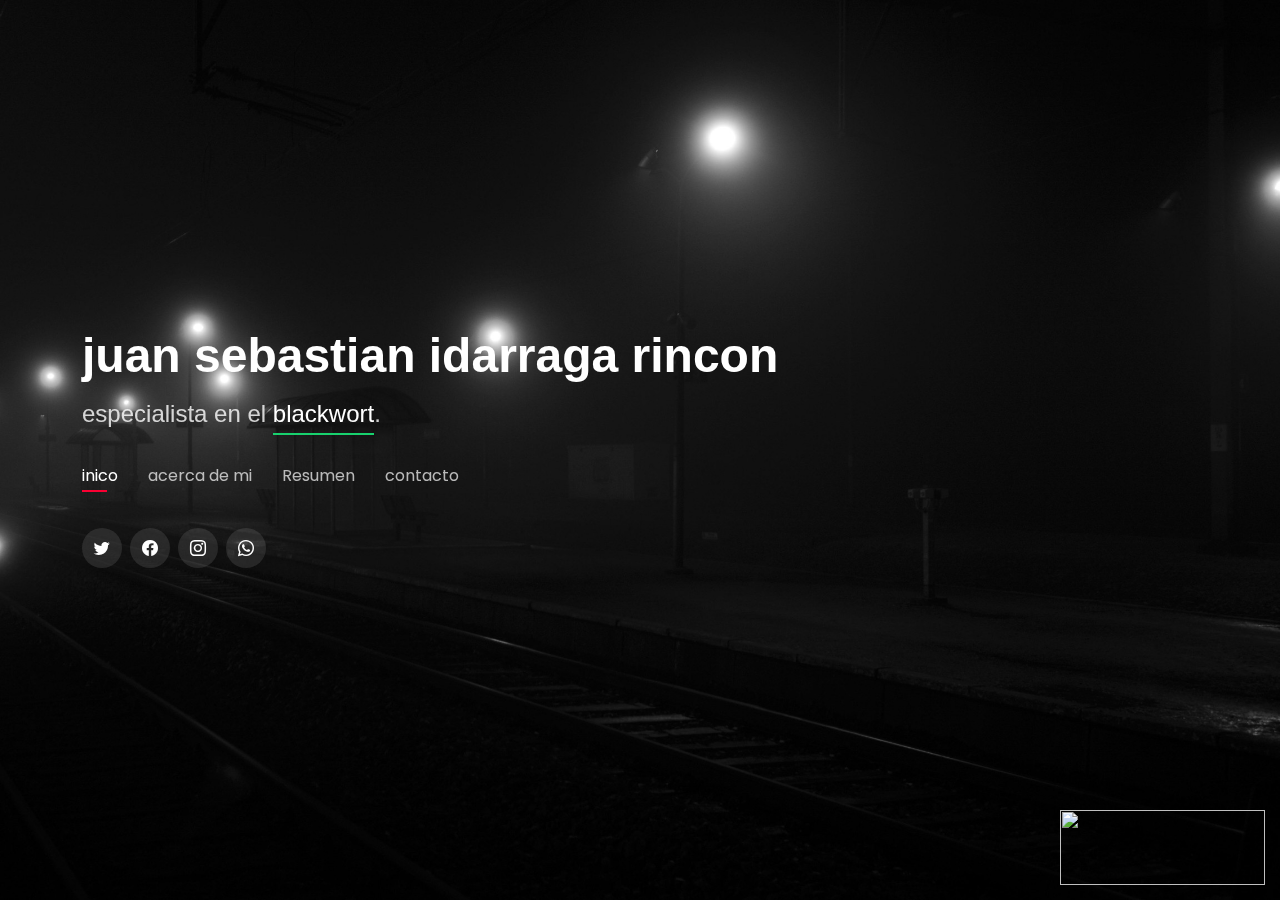
==== index.html @ 9158bda5 "first commit" ====
<!DOCTYPE html>
<html lang="es">

<head>
  <meta charset="utf-8">
  <meta content="width=device-width, initial-scale=1.0" name="viewport">

  <title>hoja de vida</title>
  <meta content="" name="description">
  <meta content="" name="keywords">

  <!-- Favicons -->
  <link href="C:\Users\Sebastian\Downloads\shadow.png" rel="icon">
  <link href="C:\Users\Sebastian\Downloads\shadow.png" rel="apple-touch-icon">

  <!-- Google Fonts -->
  <link href="https://fonts.googleapis.com/css?family=Open+Sans:300,300i,400,400i,600,600i,700,700i|Raleway:300,300i,400,400i,500,500i,600,600i,700,700i|Poppins:300,300i,400,400i,500,500i,600,600i,700,700i" rel="stylesheet">

  <!-- Vendor CSS Files -->
  <link href="assets/vendor/bootstrap/css/bootstrap.min.css" rel="stylesheet">
  <link href="assets/vendor/bootstrap-icons/bootstrap-icons.css" rel="stylesheet">
  <link href="assets/vendor/boxicons/css/boxicons.min.css" rel="stylesheet">
  <link href="assets/vendor/glightbox/css/glightbox.min.css" rel="stylesheet">
  <link href="assets/vendor/remixicon/remixicon.css" rel="stylesheet">
  <link href="assets/vendor/swiper/swiper-bundle.min.css" rel="stylesheet">

  <!-- Template Main CSS File -->
  <link href="assets/css/style.css" rel="stylesheet">

  <!-- =======================================================
  * Template Name: Personal
  * Updated: Jun 18 2023 with Bootstrap v5.3.0
  * Template URL: https://bootstrapmade.com/personal-free-resume-bootstrap-template/
  * Author: BootstrapMade.com
  * License: https://bootstrapmade.com/license/
  ======================================================== -->
</head>

<body>

  <!-- ======= Header ======= -->
  <header id="header">
    <div class="container">

      <h1><a href="index.html">juan sebastian idarraga rincon</a></h1>
      <!-- Uncomment below if you prefer to use an image logo -->
      <!-- <a href="index.html" class="mr-auto"><img src="assets/img/logo.png" alt="" class="img-fluid"></a> -->
      <h2> especialista  en el <span> blackwort</span>.</h2>

      <nav id="navbar" class="navbar">
        <ul>
          <li><a class="nav-link active" href="#header">inico</a></li>
          <li><a class="nav-link" href="#about">acerca de mi</a></li>
          <li><a class="nav-link" href="#resume">Resumen</a></li>
         
          <li><a class="nav-link" href="#contact">contacto</a></li>
        </ul>
        <i class="bi bi-list mobile-nav-toggle"></i>
      </nav><!-- .navbar -->

      <div class="social-links">
        <a href="https://twitter.com/Sebasti91178113" class="twitter"><i class="bi bi-twitter"></i></a>
        <a href="https://www.facebook.com/juansebastian.idartaga/" class="facebook"><i class="bi bi-facebook"></i></a>
        <a href="https://www.instagram.com/juan_idarraga.tt/" class="instagram"><i class="bi bi-instagram"></i></a>
        <a href="https://api.whatsapp.com/send?phone=57321502562" class="whatsapp"><i class="bi bi-whatsapp"></i></a>
        
      </div>

    </div>
  </header><!-- End Header -->

  <!-- ======= About Section ======= -->
  <section id="about" class="about">

    <!-- ======= About Me ======= -->
    <div class="about-me container">

      <div class="section-title">
        <h2>descubre</h2>
        <p>¿quien soy yo?</p>
      </div>

      <div class="row">
        <div class="col-lg-4" data-aos="fade-right">
          <img src="assets/img/me.jpg" class="img-fluid" alt="">
        </div>
        <div class="col-lg-8 pt-4 pt-lg-0 content" data-aos="fade-left">
          <h3>programador junior &amp; artista del tatuaje. </h3>
          <p class="fst-italic">
            con sede en villamaria caldas.
          </p>
          <div class="row">
            <div class="col-lg-6">
              <ul>
               
                
                <li><i class="bi bi-chevron-right"></i> <strong>telefono movil:</strong> <span>+57 3215025662</span></li>
                <li><i class="bi bi-chevron-right"></i> <strong>ciudad:</strong> <span>manizales</span></li>
                <li><i class="bi bi-chevron-right"></i> <strong>correo electronico:</strong> <span>idarragajuansebastian@gmail.com</span></li>
              </ul>
            </div>
            <div class="col-lg-6">
              <ul>
                <li><i class="bi bi-chevron-right"></i> <strong>años:</strong> <span>19</span></li>
                <li><i class="bi bi-chevron-right"></i> <strong>grado:</strong> <span>tecnico</span></li>
                
                
              </ul>
            </div>
          </div>
          <p>
            Con mas de 4 años de experiencia en  atencion al cliente , de forma presencial y  electronica.

            En ambos campos me desempeño por mi sutileza al conversar con las demas personas , elogiado por ser una persona muy carismatica y amable. 
          </p>
        </div>
      </div>

    </div><!-- End About Me -->

    <!-- ======= Counts ======= -->
    <div class="counts container">

      <div class="row">

        <div class="col-lg-3 col-md-6">
          <div class="count-box">
            <i class="bi bi-emoji-smile"></i>
            <span data-purecounter-start="0" data-purecounter-end="300" data-purecounter-duration="1" class="purecounter"></span>
            <p>clientes satisfechos </p>
          </div>
        </div>

        <div class="col-lg-3 col-md-6 mt-5 mt-md-0">
          <div class="count-box">
            <i class="bi bi-journal-richtext"></i>
            <span data-purecounter-start="0" data-purecounter-end="130" data-purecounter-duration="1" class="purecounter"></span>
            <p>proyectos </p>
          </div>
        </div>

        <div class="col-lg-3 col-md-6 mt-5 mt-lg-0">
          <div class="count-box">
            <i class="bi bi-headset"></i>
            <span data-purecounter-start="0" data-purecounter-end="1463" data-purecounter-duration="1" class="purecounter"></span>
            <p>horas invertidas </p>
          </div>
        </div>

        

      </div>

    </div><!-- End Counts -->

    <!-- ======= Skills  ======= -->
    <div class="skills container">

      <div class="section-title">
        <h2>habilidades</h2>
      </div>

      <div class="row skills-content">

        <div class="col-lg-6">

          <div class="progress">
            <span class="skill">comunicacion <i class="val">90%</i></span>
            <div class="progress-bar-wrap">
              <div class="progress-bar" role="progressbar" aria-valuenow="90" aria-valuemin="0" aria-valuemax="100"></div>
            </div>
          </div>

          <div class="progress">
            <span class="skill">adaptabilidad <i class="val">80%</i></span>
            <div class="progress-bar-wrap">
              <div class="progress-bar" role="progressbar" aria-valuenow="80" aria-valuemin="0" aria-valuemax="100"></div>
            </div>
          </div>

          <div class="progress">
            <span class="skill">ventas <i class="val">68%</i></span>
            <div class="progress-bar-wrap">
              <div class="progress-bar" role="progressbar" aria-valuenow="68" aria-valuemin="0" aria-valuemax="100"></div>
            </div>
          </div>

        </div>

        <div class="col-lg-6">

          <div class="progress">
            <span class="skill">empatia <i class="val">90%</i></span>
            <div class="progress-bar-wrap">
              <div class="progress-bar" role="progressbar" aria-valuenow="90" aria-valuemin="0" aria-valuemax="100"></div>
            </div>
          </div>

          <div class="progress">
            <span class="skill">resiliencia<i class="val">85%</i></span>
            <div class="progress-bar-wrap">
              <div class="progress-bar" role="progressbar" aria-valuenow="85" aria-valuemin="0" aria-valuemax="100"></div>
            </div>
          </div>

          <div class="progress">
            <span class="skill">paciencia <i class="val">95%</i></span>
            <div class="progress-bar-wrap">
              <div class="progress-bar" role="progressbar" aria-valuenow="95" aria-valuemin="0" aria-valuemax="100"></div>
            </div>
          </div>

        </div>

      </div>

    </div><!-- End Skills -->

    

    

   </section><!-- End About Section -->

  <!-- ======= Resume Section ======= -->
  <section id="resume" class="resume">
    <div class="container">

      <div class="section-title">
        <h2>reseñas </h2>
        <p> mi descripción</p>
      </div>

      <div class="row">
        <div class="col-lg-6">
          <h3 class="resume-title">resumen</h3>
          <div class="resume-item pb-0">
            <h4>Juan Sebastian</h4>
            <h5>2020 - presente</h5>
            <p><em>tatuador experimentado con mas de 3 años de experiencia , mas de 2 años en el marketing visual, centrado en el cliente desde el producto inicial hasta el producto final.</em></p>
            <p>
            <ul>
              <li>Colombia</li>
              <li>+57 3215025662</li>
              <li>idarragajuansebastian@gmail.com</li>
            </ul>
            </p>
          </div>

          <h3 class="resume-title">Educacion</h3>
          <div class="resume-item">
            <h4>tecnico en analisis  &amp; programacion de computadoras</h4>
            
            <p><em>sede censa manizales, COL</em></p>
            <p>siendo uno de los mejores estudiantes  de mi curso. </p>
          </div>
          <div class="resume-item">
            <h4>Estudiante de bellas artes </h4>
            <h5>2023 - presente</h5>
            <p><em>universidad de caldas, COL</em></p>
            <p>con un estilo gotico subrealista y apocalictico. 
              Plasmando mis obras ,en cuadros hechos al oleo, ilustraciones echas en grafito y carboncillo (siendo mi tecnica preferia ).  </p>
          </div>
        </div>
        <div class="col-lg-6">
          <h3 class="resume-title">experiencia profesional</h3>
          <div class="resume-item">
            <h4>ventas en el mercado textil</h4>
            <h5>2019 - 2022</h5>
            <p><em>camisa europea, CALDAS </em></p>
            <p>
            <ul>
              <li>teniendo una amplia capacidad verbal e podido mejorar el desempeño con los usuario. </li>
              <li>siendo capaz de manejar situaciones de violencia ,contra algun  cliente belico.</li>
              Sin tener que optar por un comportamiento agresivo. </li>
              
            </ul>
            </p>
          </div>
          
        </div>
      </div>

    </div>
  </section><!-- End Resume Section -->

  ->

 

  <!-- ======= Contact Section ======= -->
  <section id="contact" class="contact">
    <div class="container">

      <div class="section-title">
        <h2>Contacto</h2>
        <p>Contactame</p>
      </div>

      <div class="row mt-2">

        <div class="col-md-6 d-flex align-items-stretch">
          <div class="info-box">
            <i class="bx bx-map"></i>
            <h3>ubicacion</h3>
            <p>villamaria caldas, colombia</p>
          </div>
        </div>

        <div class="col-md-6 mt-4 mt-md-0 d-flex align-items-stretch">
          <div class="info-box">
            <i class="bx bx-share-alt"></i>
            <h3>redes sociales</h3>
            <div class="social-links">
              <a href="https://twitter.com/Sebasti91178113" class="twitter"><i class="bi bi-twitter"></i></a>
              <a href="https://www.facebook.com/juansebastian.idartaga/" class="facebook"><i class="bi bi-facebook"></i></a>
              <a href="https://www.instagram.com/juan_idarraga.tt/" class="instagram"><i class="bi bi-instagram"></i></a>
              <a href="https://api.whatsapp.com/send?phone=573215025662" class="whatsapp"><i class="bi bi-whatsapp"></i></a>
              
              
              
            </div>
          </div>
        </div>

        <div class="col-md-6 mt-4 d-flex align-items-stretch">
          <div class="info-box">
            <i class="bx bx-envelope"></i>
            <h3>correo electronico</h3>
            <p>idarragajuansebastian@gmail.com</p>
          </div>
        </div>
        <div class="col-md-6 mt-4 d-flex align-items-stretch">
          <div class="info-box">
            <i class="bx bx-phone-call"></i>
            <h3>contactame</h3>
            <p>+57 3215025662</p>
          </div>
        </div>
      </div>

      <form action="forms/contact.php" method="post" role="form" class="php-email-form mt-4">
        <div class="row">
          <div class="col-md-6 form-group">
            <input type="text" name="name" class="form-control" id="nombre" placeholder="tu nombre" required>
          </div>
          <div class="col-md-6 form-group mt-3 mt-md-0">
            <input type="email" class="form-control" name="correo" id="email" placeholder="tu correo" required>
          </div>
        </div>
        <div class="form-group mt-3">
          <input type="text" class="form-control" name="asunto" id="subject" placeholder="asunto" required>
        </div>
        <div class="form-group mt-3">
          <textarea class="form-control" name="mensaje" rows="5" placeholder="mensaje" required></textarea>
        </div>
        <div class="my-3">
          <div class="loading">enviando</div>
          <div class="error-message"></div>
          <div class="sent-message">tu mensaje se envio correctamente ,feliz dia.!</div>
        </div>
        <div class="text-center"><button type="submit">enviar mensaje</button></div>
      </form>

    </div>
  </section><!-- End Contact Section -->

  <div class="credits">
    <!-- All the links in the footer should remain intact. -->
    <!-- You can delete the links only if you purchased the pro version. -->
    <!-- Licensing information: https://bootstrapmade.com/license/ -->
    <!-- Purchase the pro version with working PHP/AJAX contact form: https://bootstrapmade.com/personal-free-resume-bootstrap-template/ -->
    <img
      src="C:\Users\Sebastian\Desktop\sebastian\programa\html\Nueva carpeta\hoja_de_vida\assets\img\1-fotor-bg-remover-20230629132651.png"
      width="205" 
      height="75"
    >
      
      
    
    
  </div>

  <!-- Vendor JS Files -->
  <script src="assets/vendor/purecounter/purecounter_vanilla.js"></script>
  <script src="assets/vendor/bootstrap/js/bootstrap.bundle.min.js"></script>
  <script src="assets/vendor/glightbox/js/glightbox.min.js"></script>
  <script src="assets/vendor/isotope-layout/isotope.pkgd.min.js"></script>
  <script src="assets/vendor/swiper/swiper-bundle.min.js"></script>
  <script src="assets/vendor/waypoints/noframework.waypoints.js"></script>
  <script src="assets/vendor/php-email-form/validate.js"></script>

  <!-- Template Main JS File -->
  <script src="assets/js/main.js"></script>

</body>

</html>
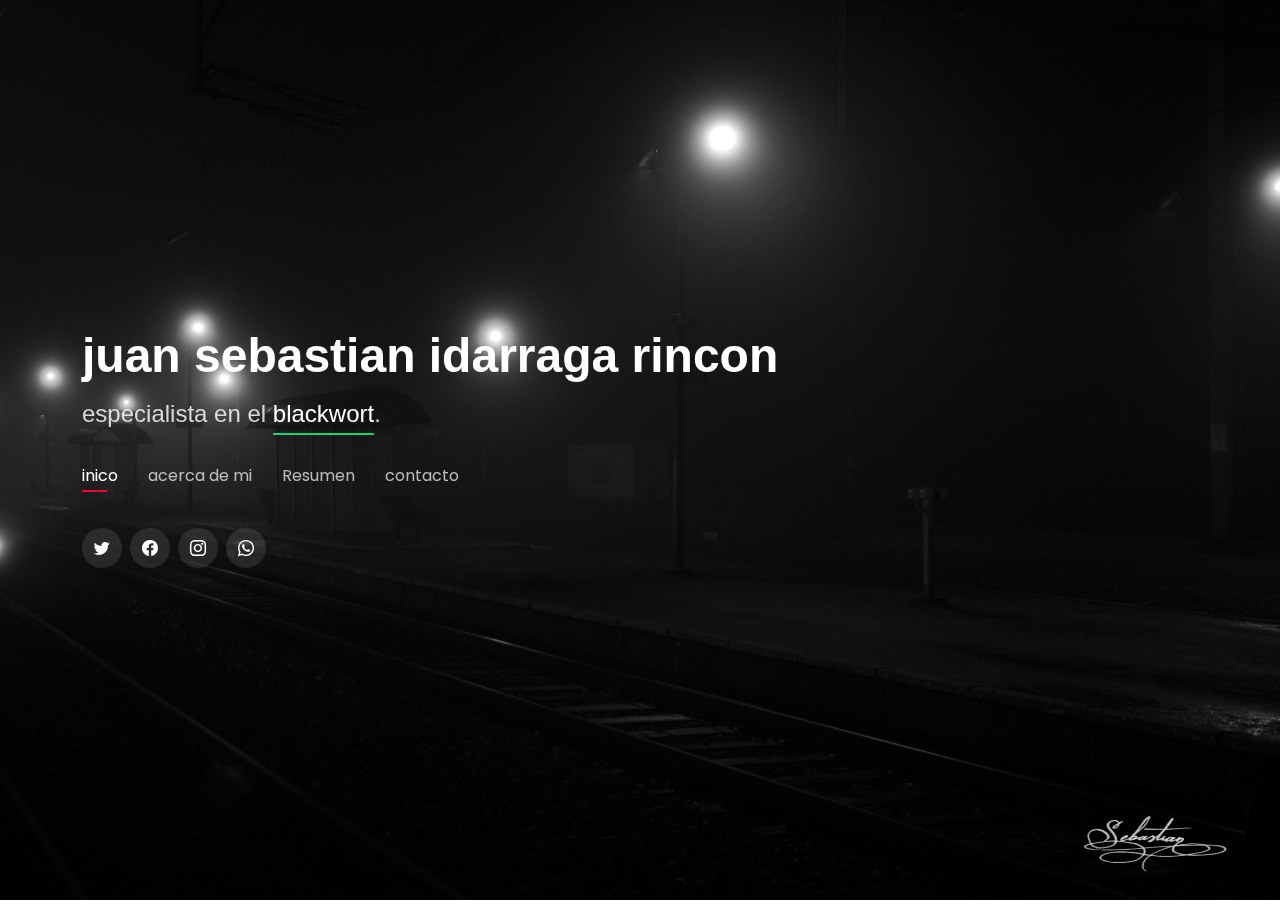
==== commit 8a69cf75: "cambios de menu" ====
--- a/index.html
+++ b/index.html
@@ -10,8 +10,8 @@
   <meta content="" name="keywords">
 
   <!-- Favicons -->
-  <link href="C:\Users\Sebastian\Downloads\shadow.png" rel="icon">
-  <link href="C:\Users\Sebastian\Downloads\shadow.png" rel="apple-touch-icon">
+  <link href="/assets/img/shadow.png" rel="icon">
+  <link href="/assets/img/shadow.png" rel="apple-touch-icon">
 
   <!-- Google Fonts -->
   <link href="https://fonts.googleapis.com/css?family=Open+Sans:300,300i,400,400i,600,600i,700,700i|Raleway:300,300i,400,400i,500,500i,600,600i,700,700i|Poppins:300,300i,400,400i,500,500i,600,600i,700,700i" rel="stylesheet">
@@ -371,7 +371,7 @@
     <!-- Licensing information: https://bootstrapmade.com/license/ -->
     <!-- Purchase the pro version with working PHP/AJAX contact form: https://bootstrapmade.com/personal-free-resume-bootstrap-template/ -->
     <img
-      src="C:\Users\Sebastian\Desktop\sebastian\programa\html\Nueva carpeta\hoja_de_vida\assets\img\1-fotor-bg-remover-20230629132651.png"
+      src="/assets/img/1-fotor-bg-remover-20230629132651.png"
       width="205" 
       height="75"
     >
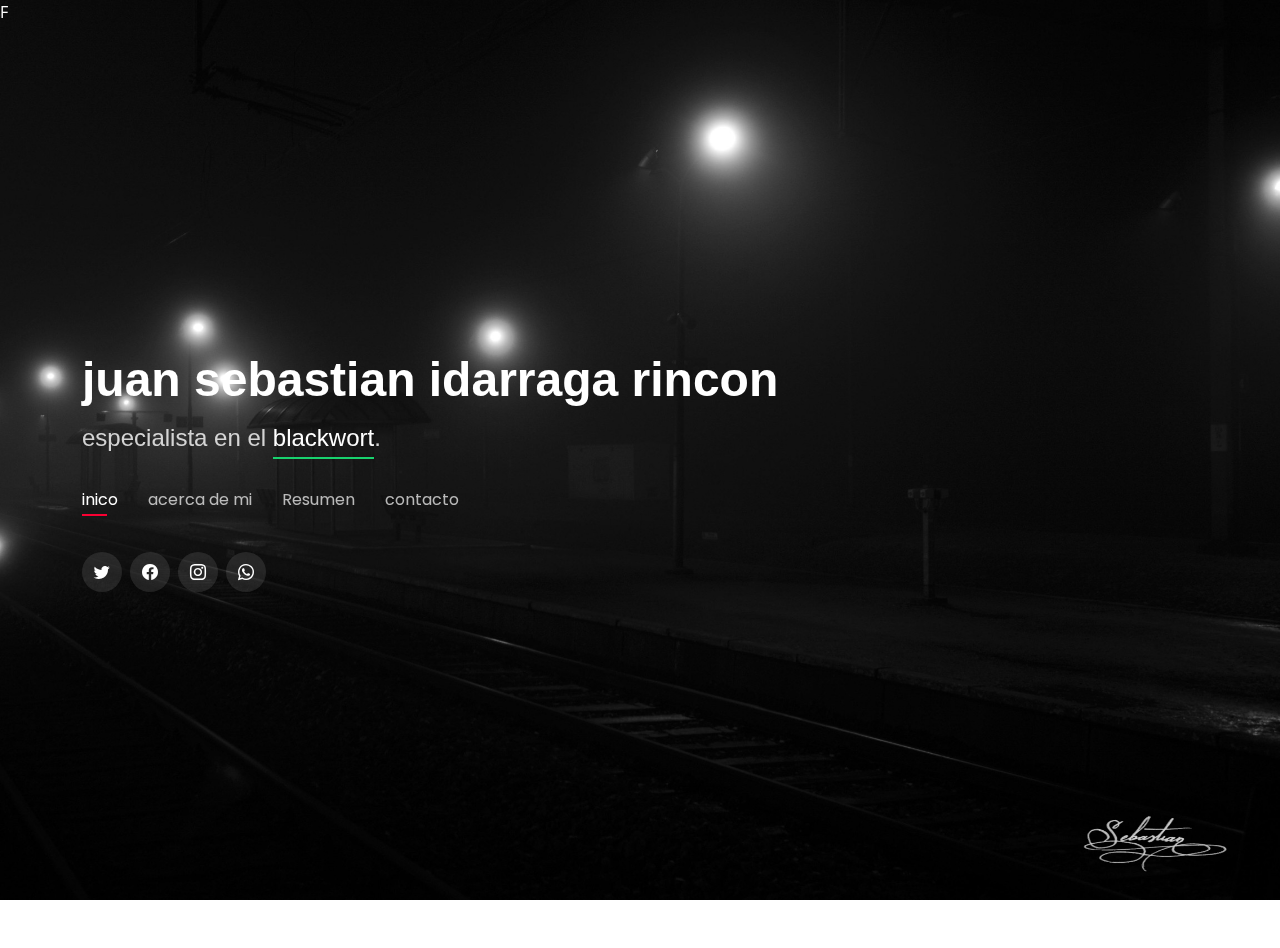
==== commit c3cfaf6a: "cambios de menu" ====
--- a/index.html
+++ b/index.html
@@ -1,4 +1,4 @@
-<!DOCTYPE html>
+F<!DOCTYPE html>
 <html lang="es">
 
 <head>
--- a/assets/css/style.css
+++ b/assets/css/style.css
@@ -485,7 +485,7 @@
 .counts .count-box p {
   padding: 0;
   margin: 0;
-  font-family: "Raleway", sans-serif;
+  font-family: "Open Sans", sans-serif;
   font-size: 14px;
 }
 
